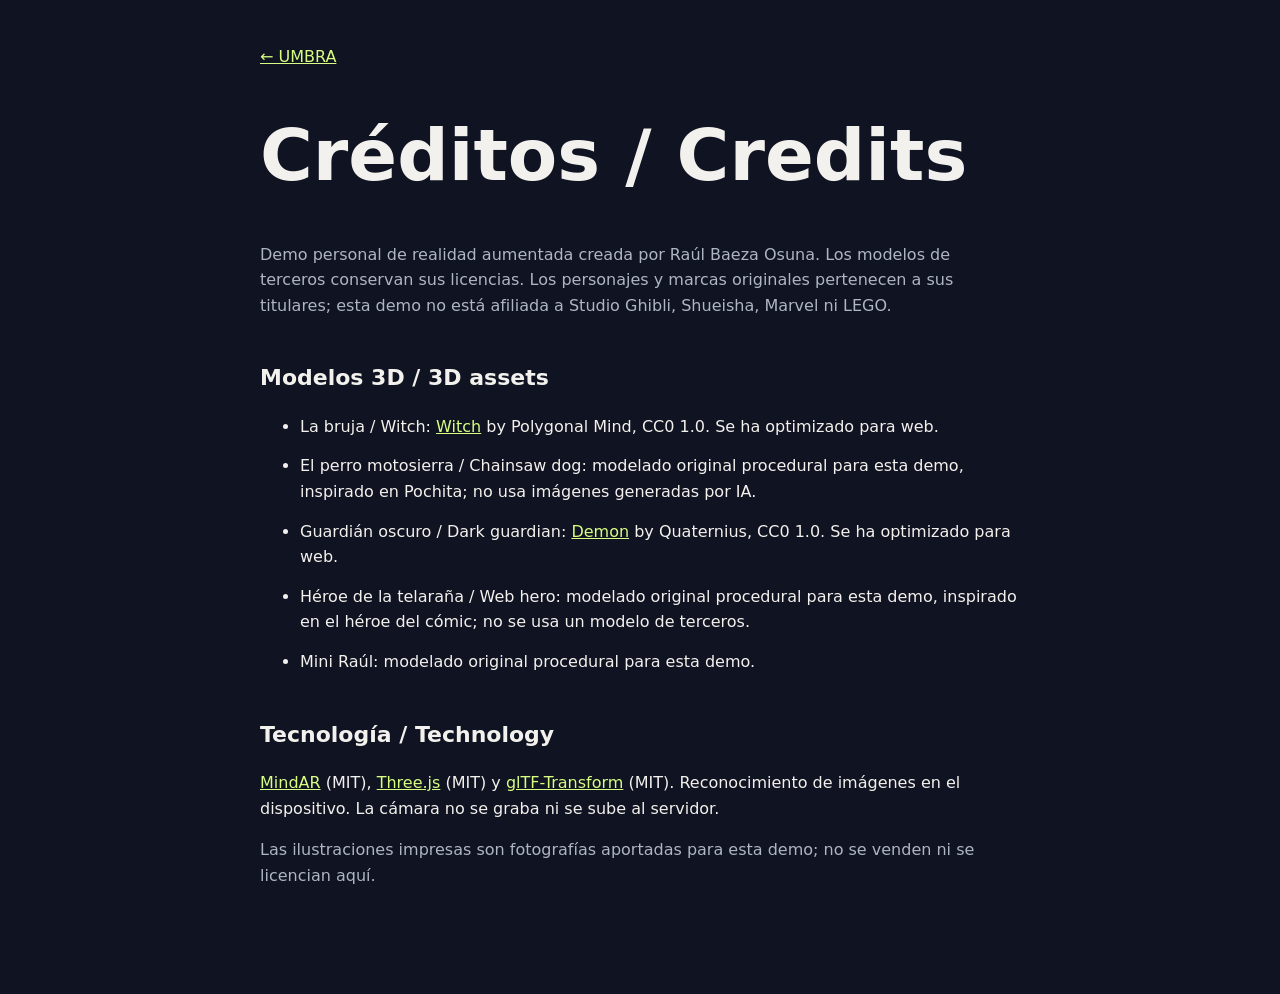
==== credits.html @ 5f299449 "Add UMBRA WebAR app assets and five image targets" ====
<!doctype html><html lang="es"><head><meta charset="utf-8"><meta name="viewport" content="width=device-width,initial-scale=1"><meta name="theme-color" content="#101321"><title>UMBRA · Créditos y licencias</title><style>body{background:#101321;color:#f3f1ed;font:16px/1.6 system-ui;margin:0}main{max-width:760px;margin:0 auto;padding:44px 20px 90px}a{color:#d7fd83}h1{font-size:clamp(38px,8vw,72px);line-height:1.05}h2{font-size:22px;margin-top:42px}li{margin:14px 0}.muted{color:#aeb5c4}</style></head><body><main><a href="./">← UMBRA</a><h1>Créditos / Credits</h1><p class="muted">Demo personal de realidad aumentada creada por Raúl Baeza Osuna. Los modelos de terceros conservan sus licencias. Los personajes y marcas originales pertenecen a sus titulares; esta demo no está afiliada a Studio Ghibli, Shueisha, Marvel ni LEGO.</p><h2>Modelos 3D / 3D assets</h2><ul><li>La bruja / Witch: <a href="https://poly.pizza/m/vWI9PHfjcy">Witch</a> by Polygonal Mind, CC0 1.0. Se ha optimizado para web.</li><li>El perro motosierra / Chainsaw dog: modelado original procedural para esta demo, inspirado en Pochita; no usa imágenes generadas por IA.</li><li>Guardián oscuro / Dark guardian: <a href="https://poly.pizza/m/LnfIziKv4o">Demon</a> by Quaternius, CC0 1.0. Se ha optimizado para web.</li><li>Héroe de la telaraña / Web hero: modelado original procedural para esta demo, inspirado en el héroe del cómic; no se usa un modelo de terceros.</li><li>Mini Raúl: modelado original procedural para esta demo.</li></ul><h2>Tecnología / Technology</h2><p><a href="https://github.com/hiukim/mind-ar-js">MindAR</a> (MIT), <a href="https://threejs.org/">Three.js</a> (MIT) y <a href="https://github.com/donmccurdy/glTF-Transform">glTF-Transform</a> (MIT). Reconocimiento de imágenes en el dispositivo. La cámara no se graba ni se sube al servidor.</p><p class="muted">Las ilustraciones impresas son fotografías aportadas para esta demo; no se venden ni se licencian aquí.</p></main></body></html>
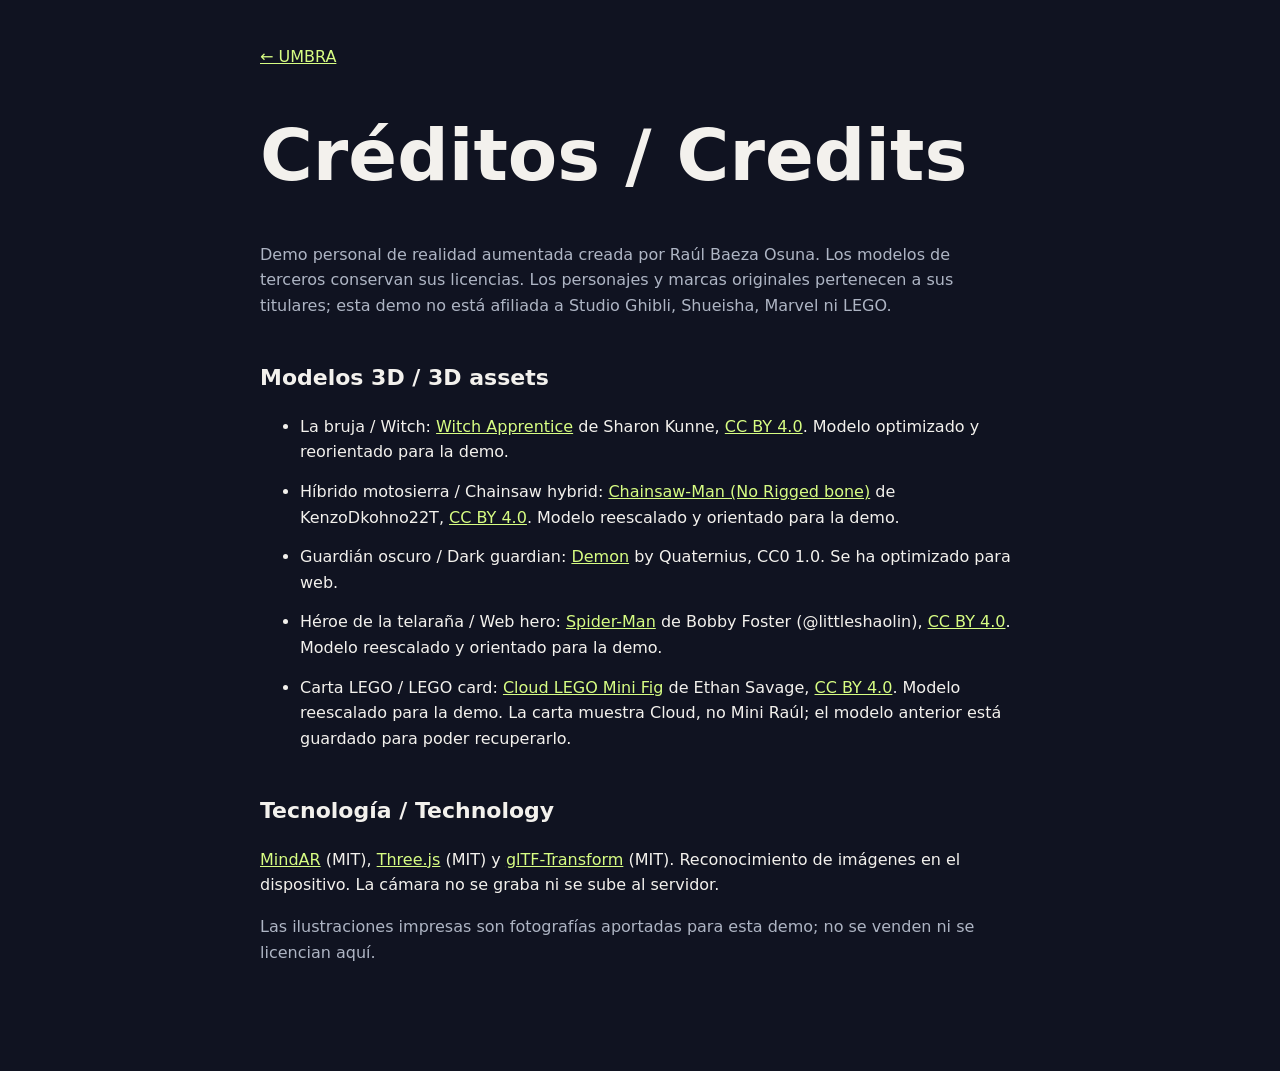
==== commit 9b7aff17: "Update five-card AR models for landscape prints" ====
--- a/credits.html
+++ b/credits.html
@@ -1 +1 @@
-<!doctype html><html lang="es"><head><meta charset="utf-8"><meta name="viewport" content="width=device-width,initial-scale=1"><meta name="theme-color" content="#101321"><title>UMBRA · Créditos y licencias</title><style>body{background:#101321;color:#f3f1ed;font:16px/1.6 system-ui;margin:0}main{max-width:760px;margin:0 auto;padding:44px 20px 90px}a{color:#d7fd83}h1{font-size:clamp(38px,8vw,72px);line-height:1.05}h2{font-size:22px;margin-top:42px}li{margin:14px 0}.muted{color:#aeb5c4}</style></head><body><main><a href="./">← UMBRA</a><h1>Créditos / Credits</h1><p class="muted">Demo personal de realidad aumentada creada por Raúl Baeza Osuna. Los modelos de terceros conservan sus licencias. Los personajes y marcas originales pertenecen a sus titulares; esta demo no está afiliada a Studio Ghibli, Shueisha, Marvel ni LEGO.</p><h2>Modelos 3D / 3D assets</h2><ul><li>La bruja / Witch: <a href="https://poly.pizza/m/vWI9PHfjcy">Witch</a> by Polygonal Mind, CC0 1.0. Se ha optimizado para web.</li><li>El perro motosierra / Chainsaw dog: modelado original procedural para esta demo, inspirado en Pochita; no usa imágenes generadas por IA.</li><li>Guardián oscuro / Dark guardian: <a href="https://poly.pizza/m/LnfIziKv4o">Demon</a> by Quaternius, CC0 1.0. Se ha optimizado para web.</li><li>Héroe de la telaraña / Web hero: modelado original procedural para esta demo, inspirado en el héroe del cómic; no se usa un modelo de terceros.</li><li>Mini Raúl: modelado original procedural para esta demo.</li></ul><h2>Tecnología / Technology</h2><p><a href="https://github.com/hiukim/mind-ar-js">MindAR</a> (MIT), <a href="https://threejs.org/">Three.js</a> (MIT) y <a href="https://github.com/donmccurdy/glTF-Transform">glTF-Transform</a> (MIT). Reconocimiento de imágenes en el dispositivo. La cámara no se graba ni se sube al servidor.</p><p class="muted">Las ilustraciones impresas son fotografías aportadas para esta demo; no se venden ni se licencian aquí.</p></main></body></html>
+<!doctype html><html lang="es"><head><meta charset="utf-8"><meta name="viewport" content="width=device-width,initial-scale=1"><meta name="theme-color" content="#101321"><title>UMBRA · Créditos y licencias</title><style>body{background:#101321;color:#f3f1ed;font:16px/1.6 system-ui;margin:0}main{max-width:760px;margin:0 auto;padding:44px 20px 90px}a{color:#d7fd83}h1{font-size:clamp(38px,8vw,72px);line-height:1.05}h2{font-size:22px;margin-top:42px}li{margin:14px 0}.muted{color:#aeb5c4}</style></head><body><main><a href="./">← UMBRA</a><h1>Créditos / Credits</h1><p class="muted">Demo personal de realidad aumentada creada por Raúl Baeza Osuna. Los modelos de terceros conservan sus licencias. Los personajes y marcas originales pertenecen a sus titulares; esta demo no está afiliada a Studio Ghibli, Shueisha, Marvel ni LEGO.</p><h2>Modelos 3D / 3D assets</h2><ul><li>La bruja / Witch: <a href="https://sketchfab.com/3d-models/witch-apprentice-6c633b9f364d4e0ab61cb74289affd44">Witch Apprentice</a> de Sharon Kunne, <a href="https://creativecommons.org/licenses/by/4.0/">CC BY 4.0</a>. Modelo optimizado y reorientado para la demo.</li><li>Híbrido motosierra / Chainsaw hybrid: <a href="https://sketchfab.com/3d-models/chainsaw-man-no-rigged-bone-c535b6c3f8d54c40a4ff1c1aa45e7b0a">Chainsaw-Man (No Rigged bone)</a> de KenzoDkohno22T, <a href="https://creativecommons.org/licenses/by/4.0/">CC BY 4.0</a>. Modelo reescalado y orientado para la demo.</li><li>Guardián oscuro / Dark guardian: <a href="https://poly.pizza/m/LnfIziKv4o">Demon</a> by Quaternius, CC0 1.0. Se ha optimizado para web.</li><li>Héroe de la telaraña / Web hero: <a href="https://sketchfab.com/3d-models/spider-man-db660fd9c2474577b857973c4240cf2c">Spider-Man</a> de Bobby Foster (@littleshaolin), <a href="https://creativecommons.org/licenses/by/4.0/">CC BY 4.0</a>. Modelo reescalado y orientado para la demo.</li><li>Carta LEGO / LEGO card: <a href="https://sketchfab.com/3d-models/cloud-lego-mini-fig-a50b669b14b143f68673460b7931ed6d">Cloud LEGO Mini Fig</a> de Ethan Savage, <a href="https://creativecommons.org/licenses/by/4.0/">CC BY 4.0</a>. Modelo reescalado para la demo. La carta muestra Cloud, no Mini Raúl; el modelo anterior está guardado para poder recuperarlo.</li></ul><h2>Tecnología / Technology</h2><p><a href="https://github.com/hiukim/mind-ar-js">MindAR</a> (MIT), <a href="https://threejs.org/">Three.js</a> (MIT) y <a href="https://github.com/donmccurdy/glTF-Transform">glTF-Transform</a> (MIT). Reconocimiento de imágenes en el dispositivo. La cámara no se graba ni se sube al servidor.</p><p class="muted">Las ilustraciones impresas son fotografías aportadas para esta demo; no se venden ni se licencian aquí.</p></main></body></html>
